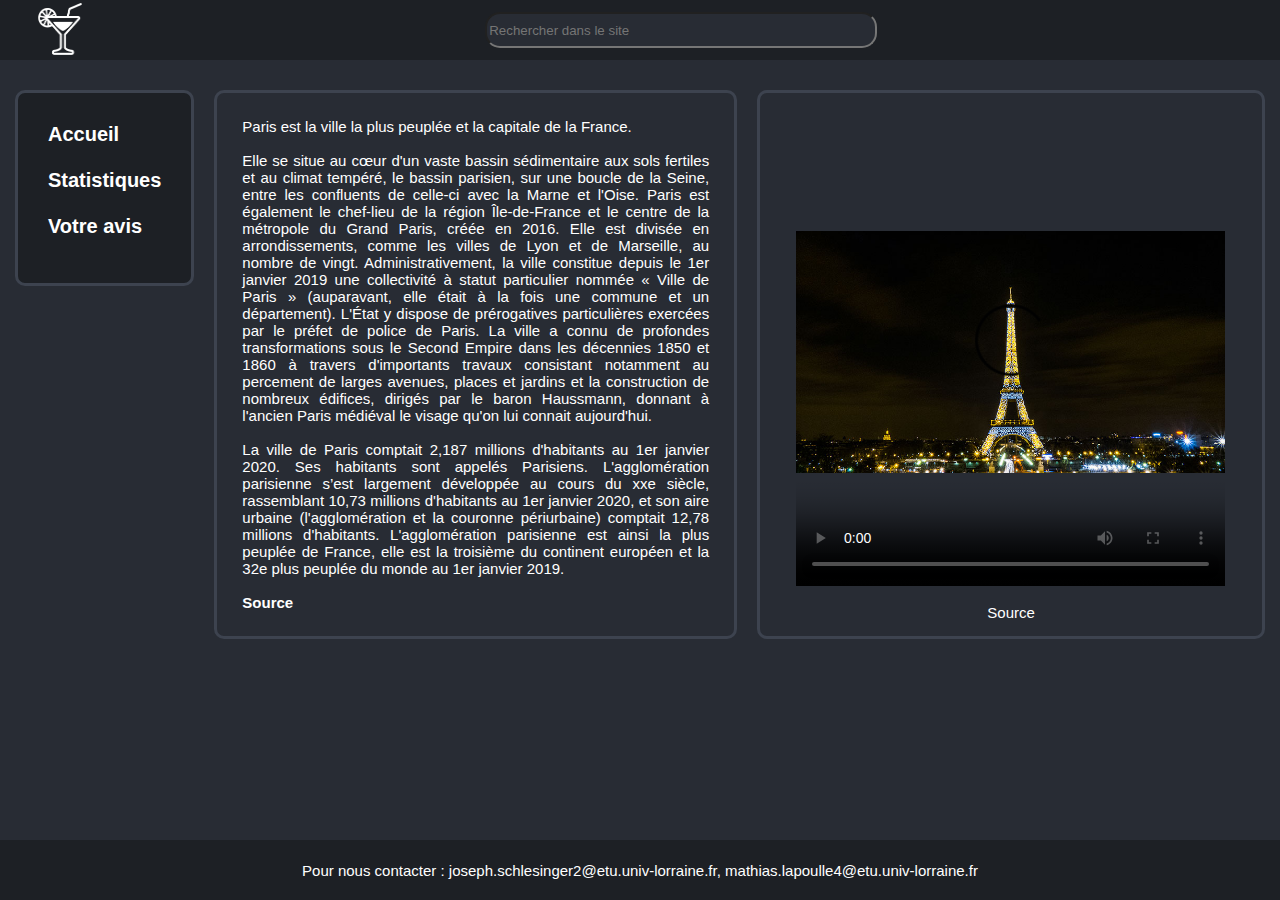
==== src/index.html @ 3a76434d "Ajout des src templates" ====
<!DOCTYPE html>
<html lang="fr">
<head>
  <title>Coktails</title>
	<meta charset="utf-8" />
	<meta name="keywords">

  <link href="style.css" rel="stylesheet" type="text/css"/>
</head>

<body>

  <div class="header">
    <!--<div class="headerbegin"></div> -->
    <div class="logo"><a href=index.html><img src="images/coktail_logo.png" height="52" width="44"></a></div>
    <input id="recherche" class="recherche" onkeyup="" type="text" name="recherche" placeholder="Rechercher dans le site">
    <div class="headerend"></div>
  </div>

  <div class="contenu">
    <nav>
      <a href="index.html">Accueil</a>
      <br/><br/> <a href="tableau/index.html">Statistiques</a>
      <br/><br/> <a href="formulaire/index.html">Votre avis</a>
    </nav>

    <div class="texte">
      Paris est la ville la plus peuplée et la capitale de la France.<br><br>

      Elle se situe au cœur d'un vaste bassin sédimentaire aux sols fertiles et au climat tempéré, le bassin parisien, sur une boucle de la Seine, entre les confluents de celle-ci avec la Marne et l'Oise. Paris est également le chef-lieu de la région Île-de-France et le centre de la métropole du Grand Paris, créée en 2016. Elle est divisée en arrondissements, comme les villes de Lyon et de Marseille, au nombre de vingt. Administrativement, la ville constitue depuis le 1er janvier 2019 une collectivité à statut particulier nommée « Ville de Paris » (auparavant, elle était à la fois une commune et un département). L'État y dispose de prérogatives particulières exercées par le préfet de police de Paris. La ville a connu de profondes transformations sous le Second Empire dans les décennies 1850 et 1860 à travers d'importants travaux consistant notamment au percement de larges avenues, places et jardins et la construction de nombreux édifices, dirigés par le baron Haussmann, donnant à l'ancien Paris médiéval le visage qu'on lui connait aujourd'hui.<br><br>

      La ville de Paris comptait 2,187 millions d'habitants au 1er janvier 2020. Ses habitants sont appelés Parisiens. L'agglomération parisienne s’est largement développée au cours du xxe siècle, rassemblant 10,73 millions d'habitants au 1er janvier 2020, et son aire urbaine (l'agglomération et la couronne périurbaine) comptait 12,78 millions d'habitants. L'agglomération parisienne est ainsi la plus peuplée de France, elle est la troisième du continent européen et la 32e plus peuplée du monde au 1er janvier 2019.<br><br>

      <a id="centre" href="https://fr.wikipedia.org/wiki/Paris" target="_blank">Source</a>

    </div>

    <div class=right>
      <video controls poster="images/video_paris.jpg" width="95%" height="95%">
        <source src="images/video_paris.mp4" type="video/mp4">
      </video>
      <p>
      <a href="https://www.youtube.com/watch?v=-d0ZFJ2gpOo&t" target="_blank">Source</a>
      </p>
    </div>
  </div>

  <div class="footer">
    <div class=footerbegin></div>
    <div class="contact">
    Pour nous contacter : <a href="mailto:joseph.schlesinger2@etu.univ-lorraine.fr">joseph.schlesinger2@etu.univ-lorraine.fr</a>, <a href="mailto:mathias.lapoulle4@etu.univ-lorraine.fr">mathias.lapoulle4@etu.univ-lorraine.fr</a>
    </div>
    <div class=footerend></div>
  </div>

</body>

</html>
---- src/style.css ----
/* STYLE GÉNÉRAL APPLICABLE SUR TOUTES LES PAGES */

body{
  background-color: #282c34;
  font-family: Trebuchet MS, sans-serif;
  font-size: 15px;
  margin: 0;
  color: #fff;
}

a{
  text-decoration: none;
  color: #fff;  /*Ici chaque lien est en blanc pour rester cohérent avec le style de la page, sinon chaque lien serait constamment en bleu*/
}

a:hover{
  text-decoration: underline;
}

/* PAGE ACCUEIL/ SECTION PREMIÈRE PAGE */

.header{
  background-color: #1d2025;
  width: 100%;
  position: fixed;  /*Ici le position fixed sert à garder l'image à l'endroit que l'on veut,avec les proportions voulues, il permet aussi à chaque page de garder cette position*/
  z-index: 2;
  display: flex;
  align-items: center;
  justify-content: space-between;
  height: 60px;
}

.contenu{
  display: grid;  /*On a crée une balise grid afin de mieux organiser notre site sur toutes les pages, c'est a dire que l'on a pas besoin de régler*/
  padding-top: 60px;
  grid-template-areas: 'left middle right'; /*Ici le grid nous permet d'organiser nos ensemble soit à droite, milieu ou gauche*/
  grid-template-columns: 0.05fr 1fr 1fr;  /*Cette ligne nous permet de régler la taille de chaque colonne du grid, c'est à dire la taille que prendra chaque partie sur la page*/
  grid-column-gap: 20px;  /*Et celle ci nous permet d'espacer chaque colonne afin que le site soit plus épuré*/
}

nav{
  margin: 30px 0px 0px 15px;
  border: solid;
  border-color: #3d434f;
  background-color: #1d2025;
  font-size: 20px;
  padding: 30px;
  font-weight: bold;
  grid-area: left;
  border-radius: 10px;  /*Cette balise permet à notre border d'avoir un effet plutôt arrondi, et pas rectangulaire*/
  max-height: 130px;
}

.texte{
  margin-top: 30px;
  padding: 25px;
  grid-area: middle;
  text-align: justify;  /*Le mettre en justify nous permet d'avoir un texte qui commence et fini exactement au même endroit à chaque ligne, pour que tout soit correctement organisé*/
  border: solid;
  border-color: #3d434f;
  border-radius: 10px;
}

.right{                   /*Ici on vient directement modifier la partie droite du Grid crée précédemment, ça nous permet de ne pas avoir à faire une nouvelle class à chaque fois*/
  text-align: center;     /*Il nous sert donc pour le texte si nécessaire ou ici pour centrer la vidéo*/
  grid-area: right;
  border: solid;
  border-color: #3d434f;
  border-radius: 10px;
  margin-top: 30px;
  padding: 25px;
  margin-right: 15px;
}


/* PAGE "STATISTIQUES" / SECTION TABLEAU */

.tableau{
  margin-top: 30px;
  padding: 25px;
  grid-area: middle;
  text-align: center;
  border: solid;
  border-color: #3d434f;
  border-radius: 10px;
}
table{
  background-color: #1d2025;
  width: 50ex;
  color: white;
  border: solid;
  border-color: #3d434f;
  border-radius: 10px;
  margin: auto;
  grid-area: middle;

}

#centre{
 font-weight: bold;
}

.italic{
  font-style: italic;
}

/* PAGE "VOTRE AVIS" / SECTION FORMULAIRE */

fieldset{
  border-style: none;
}

#avis{
  width: 75%;
}
textarea{
  resize: vertical;
}

/* LIEN DES CONTACTS */

.footer{
  background-color: #1d2025;
  width: 100%;
  position: fixed;  /*Ici le position fixed sert à garder l'image à l'endroit que l'on veut,avec les proportions voulues, il permet aussi à chaque page de garder cette position*/
  z-index: 2;
  display: flex;
  align-items: center;
  justify-content: space-between;
  height: 60px;
  bottom:0px;
}

.recherche{
  border-radius: 15px;
  background-color: #282c34;
  width: 30%;
  height: 50%;
  color: #fff;
  
}

.recherche:focus{
  width: 300px;
  border-radius: 0px;
  background-color: transparent;
  border-bottom:1px solid rgba(255,255,255,.5);
}

.logo{
  margin-left: 3%;
}
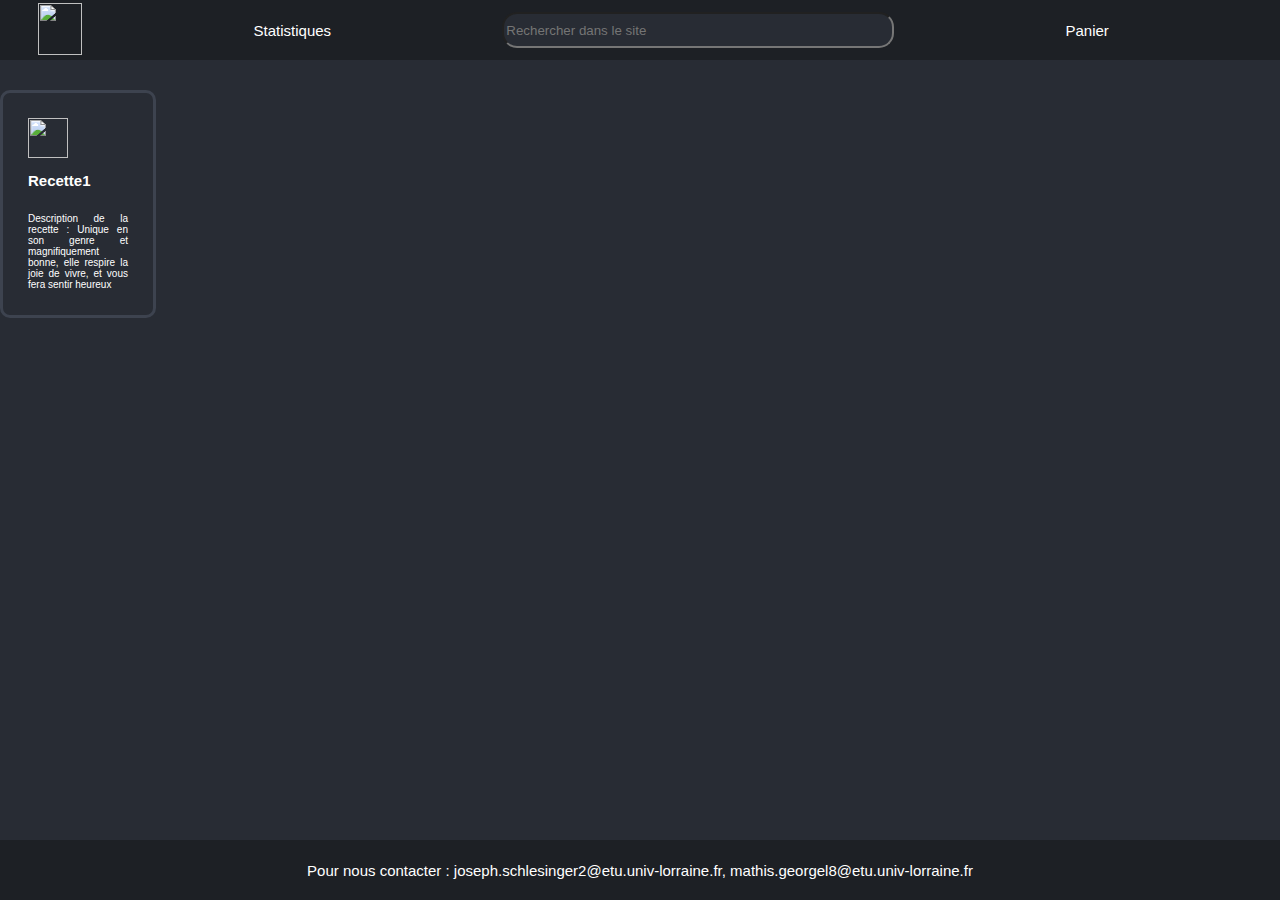
==== commit fe3bcac6: "change minors" ====
--- a/src/index.html
+++ b/src/index.html
@@ -11,44 +11,28 @@
 <body>
 
   <div class="header">
-    <!--<div class="headerbegin"></div> -->
-    <div class="logo"><a href=index.html><img src="images/coktail_logo.png" height="52" width="44"></a></div>
-    <input id="recherche" class="recherche" onkeyup="" type="text" name="recherche" placeholder="Rechercher dans le site">
+    <div class="logo"><a href=index.html><img src="Photos/coktail_logo.png" height="52" width="44"></a></div>
+      <a href="recette/index.html">Statistiques</a>
+      <input id="recherche" class="recherche" onkeyup="" type="text" name="recherche" placeholder="Rechercher dans le site">
+      <a href="panier/index.html">Panier</a>
     <div class="headerend"></div>
   </div>
 
   <div class="contenu">
-    <nav>
-      <a href="index.html">Accueil</a>
-      <br/><br/> <a href="tableau/index.html">Statistiques</a>
-      <br/><br/> <a href="formulaire/index.html">Votre avis</a>
-    </nav>
-
-    <div class="texte">
-      Paris est la ville la plus peuplée et la capitale de la France.<br><br>
-
-      Elle se situe au cœur d'un vaste bassin sédimentaire aux sols fertiles et au climat tempéré, le bassin parisien, sur une boucle de la Seine, entre les confluents de celle-ci avec la Marne et l'Oise. Paris est également le chef-lieu de la région Île-de-France et le centre de la métropole du Grand Paris, créée en 2016. Elle est divisée en arrondissements, comme les villes de Lyon et de Marseille, au nombre de vingt. Administrativement, la ville constitue depuis le 1er janvier 2019 une collectivité à statut particulier nommée « Ville de Paris » (auparavant, elle était à la fois une commune et un département). L'État y dispose de prérogatives particulières exercées par le préfet de police de Paris. La ville a connu de profondes transformations sous le Second Empire dans les décennies 1850 et 1860 à travers d'importants travaux consistant notamment au percement de larges avenues, places et jardins et la construction de nombreux édifices, dirigés par le baron Haussmann, donnant à l'ancien Paris médiéval le visage qu'on lui connait aujourd'hui.<br><br>
-
-      La ville de Paris comptait 2,187 millions d'habitants au 1er janvier 2020. Ses habitants sont appelés Parisiens. L'agglomération parisienne s’est largement développée au cours du xxe siècle, rassemblant 10,73 millions d'habitants au 1er janvier 2020, et son aire urbaine (l'agglomération et la couronne périurbaine) comptait 12,78 millions d'habitants. L'agglomération parisienne est ainsi la plus peuplée de France, elle est la troisième du continent européen et la 32e plus peuplée du monde au 1er janvier 2019.<br><br>
-
-      <a id="centre" href="https://fr.wikipedia.org/wiki/Paris" target="_blank">Source</a>
-
-    </div>
-
-    <div class=right>
-      <video controls poster="images/video_paris.jpg" width="95%" height="95%">
-        <source src="images/video_paris.mp4" type="video/mp4">
-      </video>
-      <p>
-      <a href="https://www.youtube.com/watch?v=-d0ZFJ2gpOo&t" target="_blank">Source</a>
-      </p>
-    </div>
-  </div>
+    
+    <a href=recette/index.html>
+      <div class="recettePrincipal">
+      <img src="Photos/Black_velvet.jpg" height="40" width="40">
+      <h2>Recette1</h2><br>
+      <span>Description de la recette : Unique en son genre et magnifiquement bonne, elle respire la joie de vivre, et vous fera sentir heureux</span>
+      </div>
+    </a>
+      <!--<a href=ajouter au panier php function</a>>Ajouter au panier</a>--> 
 
   <div class="footer">
     <div class=footerbegin></div>
     <div class="contact">
-    Pour nous contacter : <a href="mailto:joseph.schlesinger2@etu.univ-lorraine.fr">joseph.schlesinger2@etu.univ-lorraine.fr</a>, <a href="mailto:mathias.lapoulle4@etu.univ-lorraine.fr">mathias.lapoulle4@etu.univ-lorraine.fr</a>
+    Pour nous contacter : <a href="mailto:joseph.schlesinger2@etu.univ-lorraine.fr">joseph.schlesinger2@etu.univ-lorraine.fr</a>, <a href="mailto:mathis.georgel8@etu.univ-lorraine.fr">mathis.georgel8@etu.univ-lorraine.fr</a>
     </div>
     <div class=footerend></div>
   </div>
--- a/src/style.css
+++ b/src/style.css
@@ -51,11 +51,15 @@
   max-height: 130px;
 }
 
-.texte{
+.recettePrincipal{
   margin-top: 30px;
   padding: 25px;
+  width: 100px;
+  height: auto;
   grid-area: middle;
+  text-align: center;
   text-align: justify;  /*Le mettre en justify nous permet d'avoir un texte qui commence et fini exactement au même endroit à chaque ligne, pour que tout soit correctement organisé*/
+  font-size: 10px;
   border: solid;
   border-color: #3d434f;
   border-radius: 10px;
